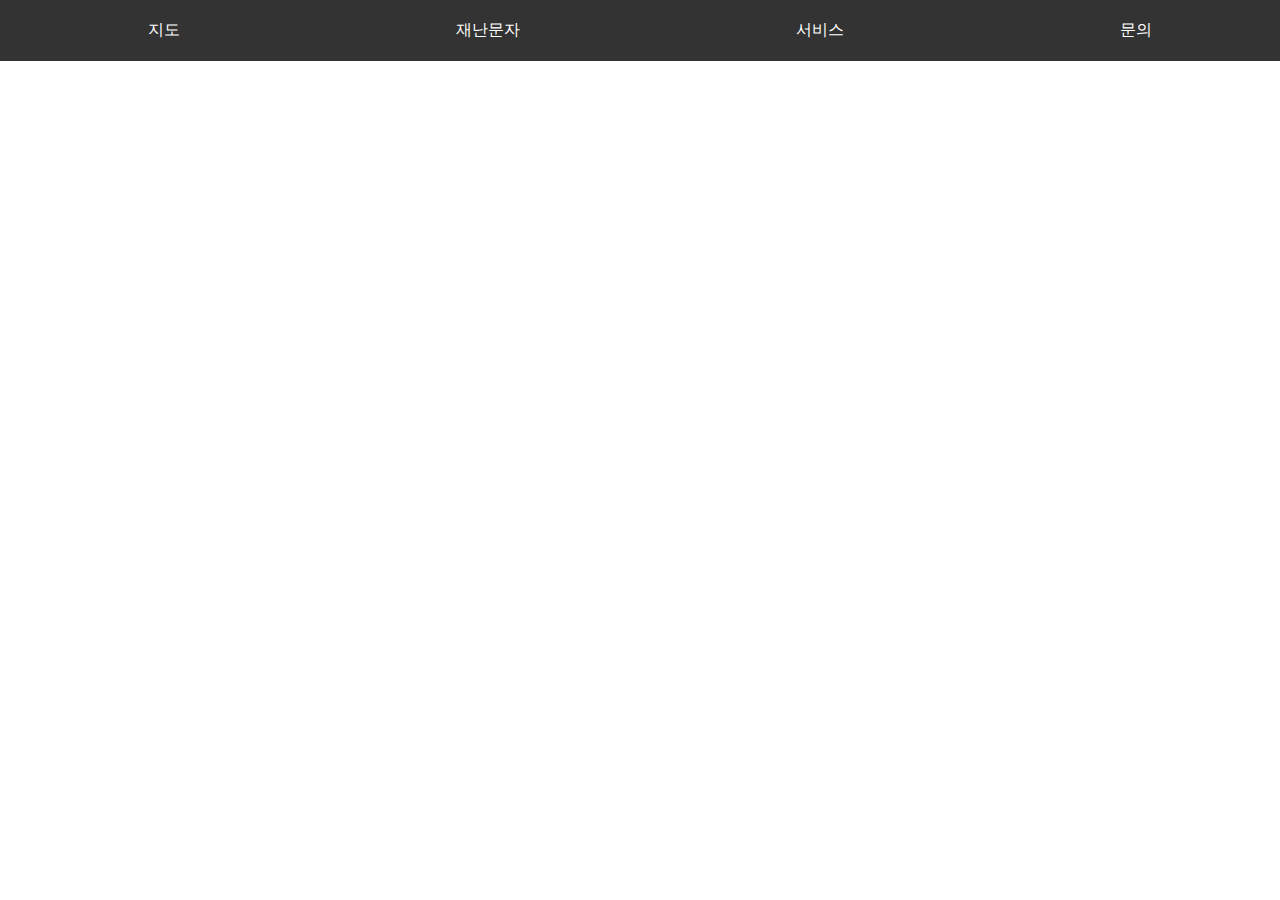
==== forum.html @ 617ccb26 "version1" ====
<!DOCTYPE html>
<html>
<head>
    <meta charset="utf-8">
    <title>게시판</title>
    
    <style>
        body {
            font-family: Arial, sans-serif;
            margin: 0;
            padding: 0;
        }
  
        /* 네비게이션 바 스타일 */
        .navbar {
            display: flex;
            justify-content: space-around;
            align-items: center;
            background-color: #333;
            color: white;
            padding: 10px;
            position: fixed;
            top: 0;
            width: 100%;
            z-index: 1000;
        }
  
        /* 네비게이션 바 항목 스타일 */
        .navbar a {
            color: white;
            text-decoration: none;
            padding: 10px 15px;
            transition: background-color 0.3s;
        }
  
        /* 링크 호버 효과 */
        .navbar a:hover {
            background-color: #555;
            border-radius: 5px;
        }
  
        /* 본문 내용 여백 조정 */
        .content {
            margin-top: 60px;
            padding: 20px;
        }
    </style>
</head>

<body>
    <!-- 네비게이션 바 -->
    <div class="navbar">
      <a href="index.html">지도</a>
      <a href="#about">재난문자</a>
      <a href="#services">서비스</a>
      <a href="#contact">문의</a>
    </div>
  
    <!-- 본문 내용 -->
    <div class="content">
    </div>

    <script>

    </script>
</body>
</html>
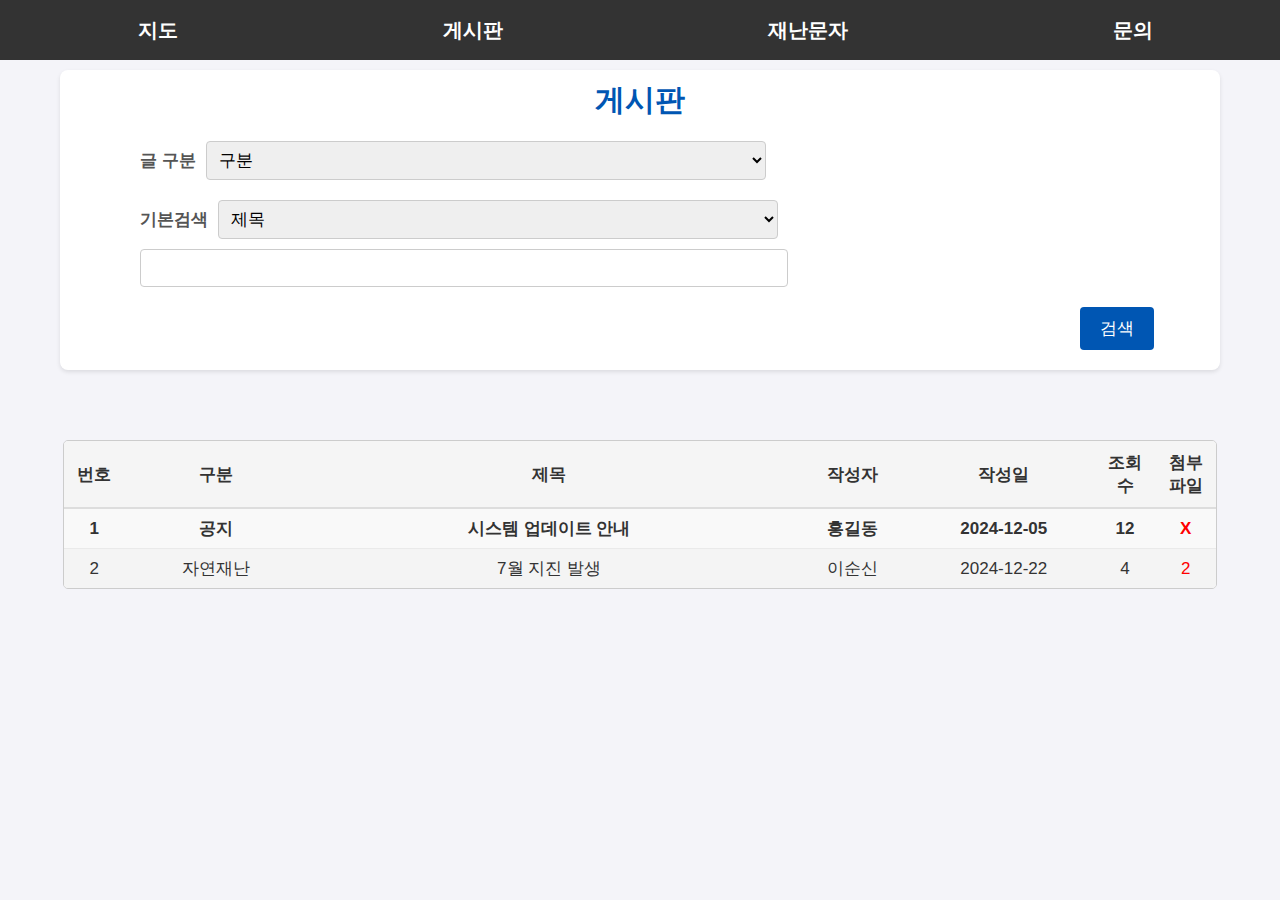
==== commit c98c8142: "Add files via upload" ====
--- a/forum.html
+++ b/forum.html
@@ -3,62 +3,95 @@
 <head>
     <meta charset="utf-8">
     <title>게시판</title>
-    
-    <style>
-        body {
-            font-family: Arial, sans-serif;
-            margin: 0;
-            padding: 0;
-        }
-  
-        /* 네비게이션 바 스타일 */
-        .navbar {
-            display: flex;
-            justify-content: space-around;
-            align-items: center;
-            background-color: #333;
-            color: white;
-            padding: 10px;
-            position: fixed;
-            top: 0;
-            width: 100%;
-            z-index: 1000;
-        }
-  
-        /* 네비게이션 바 항목 스타일 */
-        .navbar a {
-            color: white;
-            text-decoration: none;
-            padding: 10px 15px;
-            transition: background-color 0.3s;
-        }
-  
-        /* 링크 호버 효과 */
-        .navbar a:hover {
-            background-color: #555;
-            border-radius: 5px;
-        }
-  
-        /* 본문 내용 여백 조정 */
-        .content {
-            margin-top: 60px;
-            padding: 20px;
-        }
-    </style>
+    <link rel="stylesheet" href="layout.css">
 </head>
 
 <body>
     <!-- 네비게이션 바 -->
     <div class="navbar">
-      <a href="index.html">지도</a>
-      <a href="#about">재난문자</a>
-      <a href="#services">서비스</a>
-      <a href="#contact">문의</a>
+      <a href="index.html" style="font-size:20px; font-weight: bold;">지도</a>
+      <a href="forum.html" style="font-size:20px; font-weight: bold;">게시판</a>
+      <a href="mforum.html" style="font-size:20px; font-weight: bold;">재난문자</a>
+      <a href="cforum.html" style="font-size:20px; font-weight: bold;">문의</a>
     </div>
   
     <!-- 본문 내용 -->
-    <div class="content">
+    <div class="content" id="content">
+        <div class="level1_titleWrap">
+            <h2 class="level1_title">게시판</h2>
+        </div>
+        <div id="content">
+            <div class="boardSearch_box">
+                    <div class="boardSearch_formCell">
+                        <label for="search_c_ocrc" class="sch_label">글 구분</label>
+                        <select id="search_c_ocrc" class="boardSearch_select" title="재난 유형 선택" onchange="c_orc_onchange()">
+                            <option value>구분</option>
+                            <option value="DST1">공지</option>
+                            <option value="DST2">자연재난</option>
+                            <option value="DST3">사고</option>
+                            <option value="DST4">정보</option>
+                            <option value="DST5">질문</option>
+                        </select>
+                    </div>
+                    <div class="boardSearch_formCell">
+                        <label for="search_type_v" class="sch_label">기본검색</label>
+                        <select id="search_type_v" class="boardSearch_select" title="검색 유형 선택">
+                            <option value="1">제목</option>
+                            <option value="2">내용</option>
+                            <option value="3">작성자</option>
+                        </select>
+                        <input type="text" class="search_input" onkeydown="search_val_v_onkeydown()" id="searchWrd" title="검색어입력">
+                    </div>
+                <a class="search_btn" onclick="fn_search()" tabindex="0">검색</a>
+            </div>
+        </div>
     </div>
+    <div class="scroll-table">
+        <table class="borad-taable horizon">
+            <colgroup>
+                <col class="col-num">
+                <col class="col-div">
+                <col class="col-subject">
+                <col class="col-write">
+                <col class="col-date">
+                <col class="col-acess">
+                <col class="col-file">
+            </colgroup>
+            <thead>
+                <tr>
+                    <th class="th-num">번호</th>
+                    <th class="th-div">구분</th>
+                    <th class="th-subject">제목</th>
+                    <th class="th-write">작성자</th>
+                    <th class="th-date">작성일</th>
+                    <th class="th-acess">조회수</th>
+                    <th class="th-file">첨부파일</th>
+                </tr>
+            </thead>
+            <tbody>
+                <tr class="notice">
+                    <td class="td-num">1</th>
+                    <td class="td-div">공지</th>
+                    <td class="td-subject">시스템 업데이트 안내</th>
+                    <td class="td-write">홍길동</th>
+                    <td class="td-date">2024-12-05</th>
+                    <td class="td-acess">12</th>
+                    <td class="td-file">X</th>
+                </tr>
+                <tr class>
+                    <td class="td-num">2</th>
+                    <td class="td-div">자연재난</th>
+                    <td class="td-subject">7월 지진 발생</th>
+                    <td class="td-write">이순신</th>
+                    <td class="td-date">2024-12-22</th>
+                    <td class="td-acess">4</th>
+                    <td class="td-file">2</th>
+                </tr>
+            </tbody>
+        </table>
+    </div>
+
+    <a class="creat_btn" href="newwr.html">새글</a>
 
     <script>
 
--- a/layout.css
+++ b/layout.css
@@ -0,0 +1,260 @@
+body {
+	font-family: Arial, sans-serif;
+	margin: 0;
+	padding: 0;
+}
+
+/* 네비게이션 바 스타일 */
+.navbar {
+	display: flex;
+	justify-content: space-around;
+	align-items: center;
+	background-color: #333;
+	color: white;
+	padding: 5px;
+	position: fixed;
+	top: 0;
+	width: 100%;
+	z-index: 1;
+    height:50px;
+}
+
+/* 네비게이션 바 항목 스타일 */
+.navbar a {
+	color: white;
+	text-decoration: none;
+	padding: 10px 15px;
+	transition: background-color 0.3s;
+}
+
+/* 링크 호버 효과 */
+.navbar a:hover {
+	background-color: #555;
+	border-radius: 5px;
+}
+
+
+
+/* 기본 설정 */
+body {
+    font-family: Arial, sans-serif;
+    margin: 0;
+    padding: 0;
+    background-color: #f4f4f9;
+    color: #333;
+}
+
+a {
+    text-decoration: none;
+    color: inherit;
+}
+
+ul {
+    list-style: none;
+    padding: 0;
+    margin: 0;
+}
+
+/* 본문 내용 */
+.content {
+    max-width: 1000px;
+    margin: 70px auto;
+    padding: 10px 80px;
+    background-color: white;
+    box-shadow: 0 2px 4px rgba(0, 0, 0, 0.1);
+    border-radius: 8px;
+}
+
+/* 제목 스타일 */
+.level1_titleWrap {
+    text-align: center;
+    flex-wrap: wrap;
+    margin-bottom: 20px;
+}
+
+.level1_title {
+    font-size: 30px;
+    font-weight: bold;
+    color: #0056b3;
+    margin: 0;
+}
+
+/* 검색 박스 스타일 */
+.boardSearch_box {
+    margin: 10px 0;
+    display: flex;
+    flex-wrap: wrap;
+    gap: 20px; /* 항목 간 간격 */
+}
+
+/* 각 검색 폼 요소 스타일 */
+.boardSearch_formCell {
+    display: flex; /* 라벨과 입력 요소를 가로로 정렬 */
+    flex-wrap: wrap;
+    align-items: center;
+    padding-right : 500px;
+    gap: 10px; /* 라벨과 입력 요소 간격 */
+    flex: 1 1 calc(50% - 10px); /* 각 항목의 크기를 화면 너비에 맞게 조정 */
+    min-width: 800px; /* 최소 크기 설정 */
+}
+
+/* 라벨 스타일 */
+.sch_label {
+    font-size: 17px;
+    font-weight: bold;
+    color: #555;
+}
+
+/* 드롭다운, 인풋 스타일 */
+.boardSearch_select,
+.search_input,
+.calendar_input {
+    padding: 8px;
+    font-size: 17px;
+    border: 1px solid #ccc;
+    border-radius: 4px;
+    width: 70%;
+    box-sizing: border-box;
+}
+
+.search_input {
+    width:81%;
+}
+
+/* 날짜 검색 스타일 */
+#test {
+    display: flex;
+    align-items: center;
+    gap: 10px; /* 날짜 입력 필드 간격 */
+}
+
+/* 검색 버튼 스타일 */
+.search_btn {
+    position:relative;
+    padding: 10px 20px;
+    background-color: #0056b3;
+    color: white;
+    border-radius: 4px;
+    font-size: 17px;
+    cursor: pointer;
+    white-space: nowrap; /* 줄바꿈 방지 */
+    left : 940px;
+}
+
+.search_btn:hover {
+    background-color: #003d80;
+}
+
+.calendar_input {
+    width: calc(50% - 10px);
+}
+
+/* 반응형 디자인 */
+@media (max-width: 768px) {
+    .boardSearch_formCell {
+        flex: 1 1 100%;
+    }
+
+    .navbar {
+        flex-direction: column;
+    }
+}
+
+/* 스크롤 가능한 테이블 컨테이너 */
+.scroll-table {
+    display: flex;
+    max-width: 90%; /* 부모 요소에 맞춰 테이블 크기 제한 */
+    overflow-x: auto; /* 수평 스크롤 추가 */
+    margin: 20px auto;
+    border: 1px solid #ccc;
+    border-radius: 5px;
+  }
+  
+  /* 테이블 기본 스타일 */
+  .borad-taable {
+    width: 100%;
+    border-collapse: collapse; /* 테두리 중복 제거 */
+    font-family: 'Arial', sans-serif;
+    font-size: 17px;
+  }
+  
+  /* 컬럼 크기 설정 */
+  .col-num { width: 5%; }
+  .col-div { width: 15%; }
+  .col-subject { width: 40%; }
+  .col-write { width: 10%; }
+  .col-date { width: 15%; }
+  .col-acess { width: 5%; }
+  .col-file { width: 5%; }
+
+  .col-num1 { width: 10%; }
+  .col-dis { width: 15%; }
+  .col-reg { width: 20%; }
+  .col-sen { width: 15%; }
+  .col-mes { width: 40%; }
+
+  .col-new_1 { width: 5%; }
+  .col-new_2 { width: 95%; }
+
+
+  /* 테이블 헤더 스타일 */
+  .borad-taable thead th {
+    background-color: #f5f5f5;
+    color: #333;
+    text-align: center;
+    padding: 10px 5px;
+    border-bottom: 2px solid #ddd;
+    font-weight: bold;
+  }
+  
+  /* 테이블 본문 스타일 */
+  .borad-taable tbody td {
+    text-align: center;
+    padding: 8px 5px;
+    border-bottom: 1px solid #eaeaea;
+  }
+  
+  /* 강조된 줄 (공지사항) */
+  .borad-taable tbody .notice {
+    background-color: #f9f9f9;
+    font-weight: bold;
+  }
+  
+  /* 짝수 행 스타일 */
+  .borad-taable tbody tr:nth-child(even) {
+    background-color: #f4f4f4;
+  }
+  
+  /* 짝수 행 호버 효과 */
+  .borad-taable tbody tr:hover {
+    background-color: #e8f0ff;
+    transition: background-color 0.2s ease-in-out;
+  }
+  
+  /* 첨부파일이 없는 셀 스타일 */
+  .borad-taable .td-file {
+    color: red; /* 파일 없음 강조 */
+  }
+  
+  /* 테이블 끝의 마지막 셀 테두리 제거 */
+  .borad-taable tbody tr:last-child td {
+    border-bottom: none;
+  }
+  
+/* 새글 버튼 스타일 */
+.creat_btn {
+    position:relative;
+    padding: 10px 20px;
+    background-color: #0056b3;
+    color: white;
+    border-radius: 4px;
+    font-size: 17px;
+    cursor: pointer;
+    white-space: nowrap; /* 줄바꿈 방지 */
+    top : 10px;
+    left : 1380px;
+}
+
+.creat_btn:hover {
+    background-color: #003d80;
+}